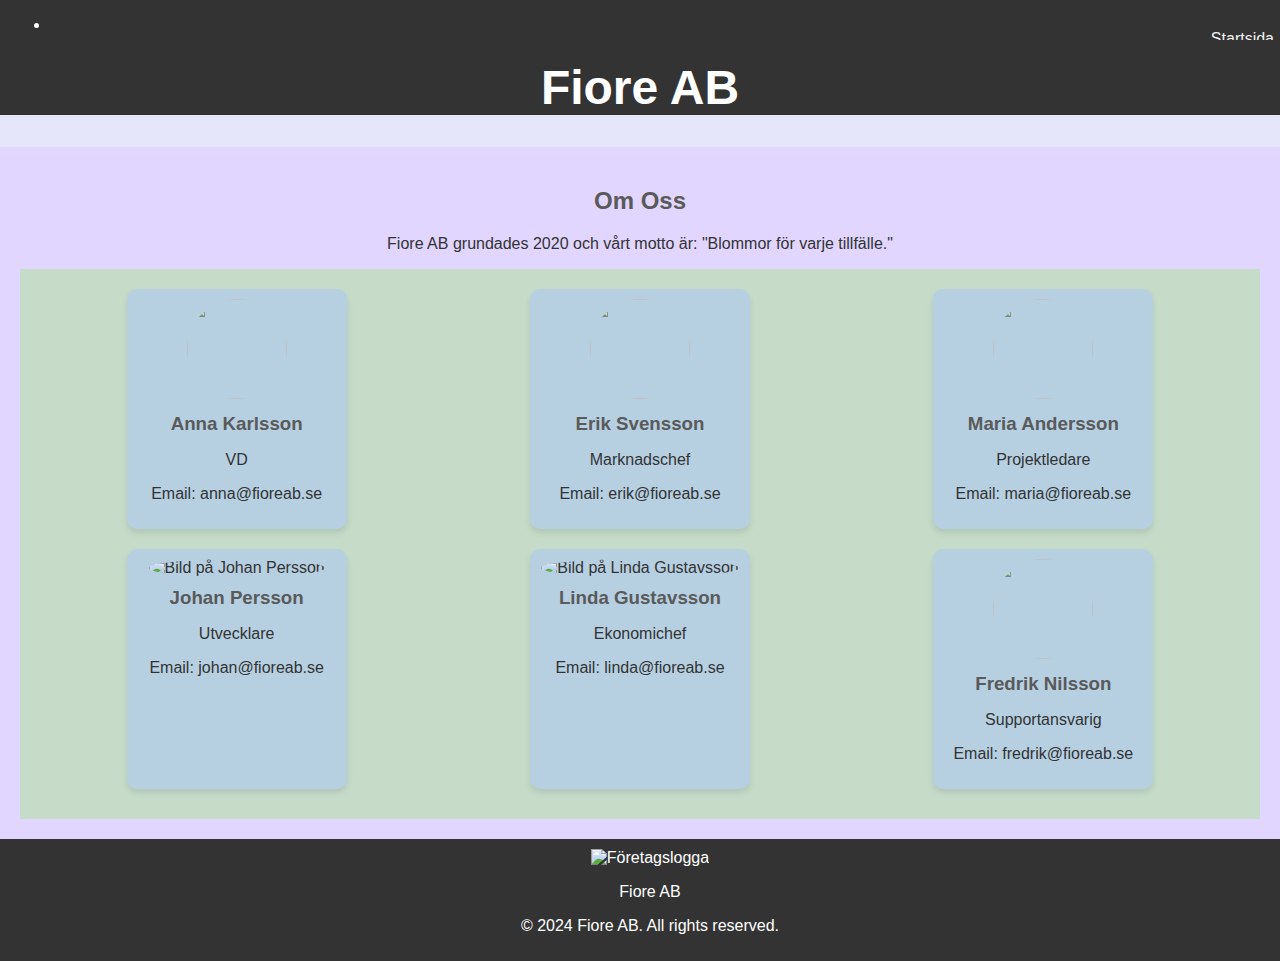
==== about.html @ 6d848772 "add about" ====
<!DOCTYPE html>
<html lang="sv">
<head>
    <meta charset="UTF-8">
    <meta name="viewport" content="width=device-width, initial-scale=1.0">
    <title>Fiore AB - Om Oss</title>
    <link rel="stylesheet" href="style.css">
</head>
<body>
    <header>
        <nav>
            <ul>
                <a href="index.html"><li>Startsida</li></a>
                <a href="about.html"><li>Om oss</li></a>
                <a href="products.html"><li>Produkter</li></a>
                <a href="referenser.html"><li>Referenser</li></a>
                <a href="contact.html"><li>Kontakta oss</li></a>    
        </ul>
        </nav>
        
        <div class="logo">
            <img src="https://i.imghippo.com/files/dwm9R1729292597.jpg" alt="Fiore AB logo" style="width: 100px;"> 
            <h1>Fiore AB</h1>
        </div>
    </header>

    <section class="about">
        <h2>Om Oss</h2>
        <p>Fiore AB grundades 2020 och vårt motto är: "Blommor för varje tillfälle."</p>

        <div class="team">
            <div class="team-member">
                <img src="https://img.freepik.com/free-photo/young-woman-wearing-striped-shirt-eyeglasses_273609-13230.jpg?size=626&ext=jpg&ga=GA1.1.1443761953.1729033323&semt=ais_hybrid"Bild på Anna Karlsson">
                <h3>Anna Karlsson</h3>
                <p>VD</p>
                <p>Email: anna@fioreab.se</p>
            </div>
            <div class="team-member">
                <img src="https://img.freepik.com/free-photo/funny-young-man-gazes-with-comic-expression-wears-optical-glasses-stylish-shirt-notices-something-interesting-has-pleasant-talk-with-interlocutor-isolated-pink-wall_273609-42340.jpg?size=626&ext=jpg&ga=GA1.1.1443761953.1729033323&semt=ais_hybrid">
                <h3>Erik Svensson</h3>
                <p>Marknadschef</p>
                <p>Email: erik@fioreab.se</p>
            </div>
            <div class="team-member">
                <img src="https://img.freepik.com/free-photo/portrait-beautiful-woman-home_23-2149122066.jpg?size=626&ext=jpg&ga=GA1.1.1443761953.1729033323&semt=ais_hybrid">
                <h3>Maria Andersson</h3>
                <p>Projektledare</p>
                <p>Email: maria@fioreab.se</p>
            </div>
            <div class="team-member">
                <img src="https://img.freepik.com/free-photo/portrait-cute-smiling-boy-cafe_23-2148436234.jpg?size=626&ext=jpg&ga=GA1.1.1443761953.1729033323&semt=ais_hybrid" alt="Bild på Johan Persson">
                <h3>Johan Persson</h3>
                <p>Utvecklare</p>
                <p>Email: johan@fioreab.se</p>
            </div>
            <div class="team-member">
                <img src="https://cdnstorage.sendbig.com/unreal/female.webp" alt="Bild på Linda Gustavsson">
                <h3>Linda Gustavsson</h3>
                <p>Ekonomichef</p>
                <p>Email: linda@fioreab.se</p>
            </div>
            <div class="team-member">
                <img src="https://img.freepik.com/free-photo/close-up-smiley-man-library_23-2149204750.jpg?size=626&ext=jpg">
                <h3>Fredrik Nilsson</h3>
                <p>Supportansvarig</p>
                <p>Email: fredrik@fioreab.se</p>
            </div>
        </div>
    </section>

    <footer>
        <div class="footer-content">
            <div class="footer-logo">
                <img src="https://i.imghippo.com/files/dwm9R1729292597.jpg" alt="Företagslogga">
                <p> Fiore AB</p>
            </div>
            <nav class="footer-nav">
                <ul>
                    <li><a href="index.html">Startsida</a></li>
                    <li><a href="om-oss.html">Om Oss</a></li>
                    <li><a href="produkter.html">Produkter</a></li>
                    <li><a href="referenser.html">Referenser</a></li>
                    <li><a href="kontakt.html">Kontakt</a></li>
                </ul>
            </nav>
        </div>
        <p>&copy; 2024 Fiore AB. All rights reserved.</p>
    </footer>

</body>
</html>
---- style.css ----
body {
    font-family: Arial, sans-serif;
    background-color: #E6E6FA; 
    color: #333;
    margin: 0;
    padding: 0;
}

header {
    background-color: #333; 
    color: white;
    text-align: center;
}

.logo{
    font-size: 1.5em;
}

nav{
    overflow: hidden;
    background-color: #333;
    position: fixed;
    top: 0;
    width: 100%;
    height: 2.5em;
}

nav a{
    float: right;
    display: block;
    color: #f2f2f2;
    padding: 14px 16px;
    text-decoration: none;
}

nav a:hover {
    background-color: #5a5a5a;
}

.navselected{
    color: #e0d6ff;
    font-style: italic;
}

#main {
    display: flex;
    flex-direction: column;
    align-items: center;
    text-align: center;
    padding: 1em;
}

#main h2 {
    font-size: 40px;
}

#main p {
    font-size: 30px;
    width: 50%;
}

#main a {
    display: flex;
    justify-content: center;
}

#main a img{
    width: 50%;
    border-radius: 30%;
    border-style: double;
    border-color: black;
    border-width: 10px;
}

.about {
    padding: 20px;
    background-color: #e0d6ff;
    text-align: center;
}

.about h2 {
    color: #5a5a5a;
}

.team {
    display: flex;
    flex-wrap: wrap;
    justify-content: center;
    gap: 20px;
    padding: 20px;
    background-color: #C6DCC9; 
}

.prodtext{
    display: flex;
    text-align: center;
    justify-content: center;
    margin-bottom: 2em;
}

.prodtext .title{
    width: 80%;
    border-style: groove;
    border-radius: 100%;
    border-color: #e0d6ff;
    background-color: #b6d0e2;
    font-size: 1.2em;
    font-style: italic;
    font-weight: bolder;
}

#products {
    display: flex;
    flex-flow: row wrap;
    justify-content: space-around;
}

.product {
    background-color: #e0d6ff;
    text-align: center;
    flex-basis: 80%;
    margin-bottom: 3em;
    padding: 1em;
}

.product h3 {
    border-style: ridge;
    background-color: #b6d0e2;
    font-size: 1.5em;
}

.product img {
    width: 80%;
}

.product .buy {
    width: 5em;
    height: 3em;
    background-color: #C6DCC9;
    border-style: ridge;
    border-radius: 25%;
}

.product .buy:active{
    background-color: gainsboro;
}

/*Tablets*/
@media ( 600px <= width <= 1024px) {
    .product {
        flex-basis: 40%;
    }
    .prodtext .title {
        width: 40%; 
    } 
}

/*Desktop*/
@media (width > 1024px) {
    .product {
        flex-basis: 30%;
    }
    .prodtext .title {
        width: 20%; 
    }
}


#about img, #contact img {
    max-width: 100px;
}

.team-member {
    background-color: #B6D0E2; 
    border-radius: 10px;
    box-shadow: 0 4px 6px rgba(0, 0, 0, 0.1);
    padding: 10px;
    width: 200px;
    text-align: center;
}

.team-member img {
    border-radius: 50%;
    width: 100px;
    height: 100px;
}

.team-member h3 {
    color: #5a5a5a;
    margin: 10px 0 5px;
}

@media (min-width: 1024px) {
    .team {
        display: grid;
        grid-template-columns: repeat(3, 1fr);
        grid-gap: 10px;
        justify-items: center; 
    }

    .team-member {
        margin-bottom: 10px;
    }
}

footer {
    background-color: #333;
    color: white;
    text-align: center;
    padding: 10px;
    position: relative;
    bottom: 0;
    width: 100%;
}

#kontakta-oss{
    display: flex;
    align-items: center;
    justify-content: space-evenly;
}

.forum{
    display: flex;
    flex-direction: column;
    align-items: start;
    gap: 10px;
}

.contact-inputs{
    width: 400px;
    height: 50px;
    border: none;
    padding-left: 25px;
    border-radius: 50px;
}

.forum textarea{
    height: 140px;
    padding-top: 15px;
    border-radius: 20px;
}

.forum button{
    display: flex;
    align-items: center;
    margin-top: 10px;
    padding: 15px 30px;
    font-size: 20px;
    color: white;
    border-radius: 50px;
    background: linear-gradient(#3e7c46, #08e125);
    cursor: pointer;
}

.företag-info{
    border: solid black;
    border-radius: 30px;
    padding: 40px 30px;
    background: lightblue;
}
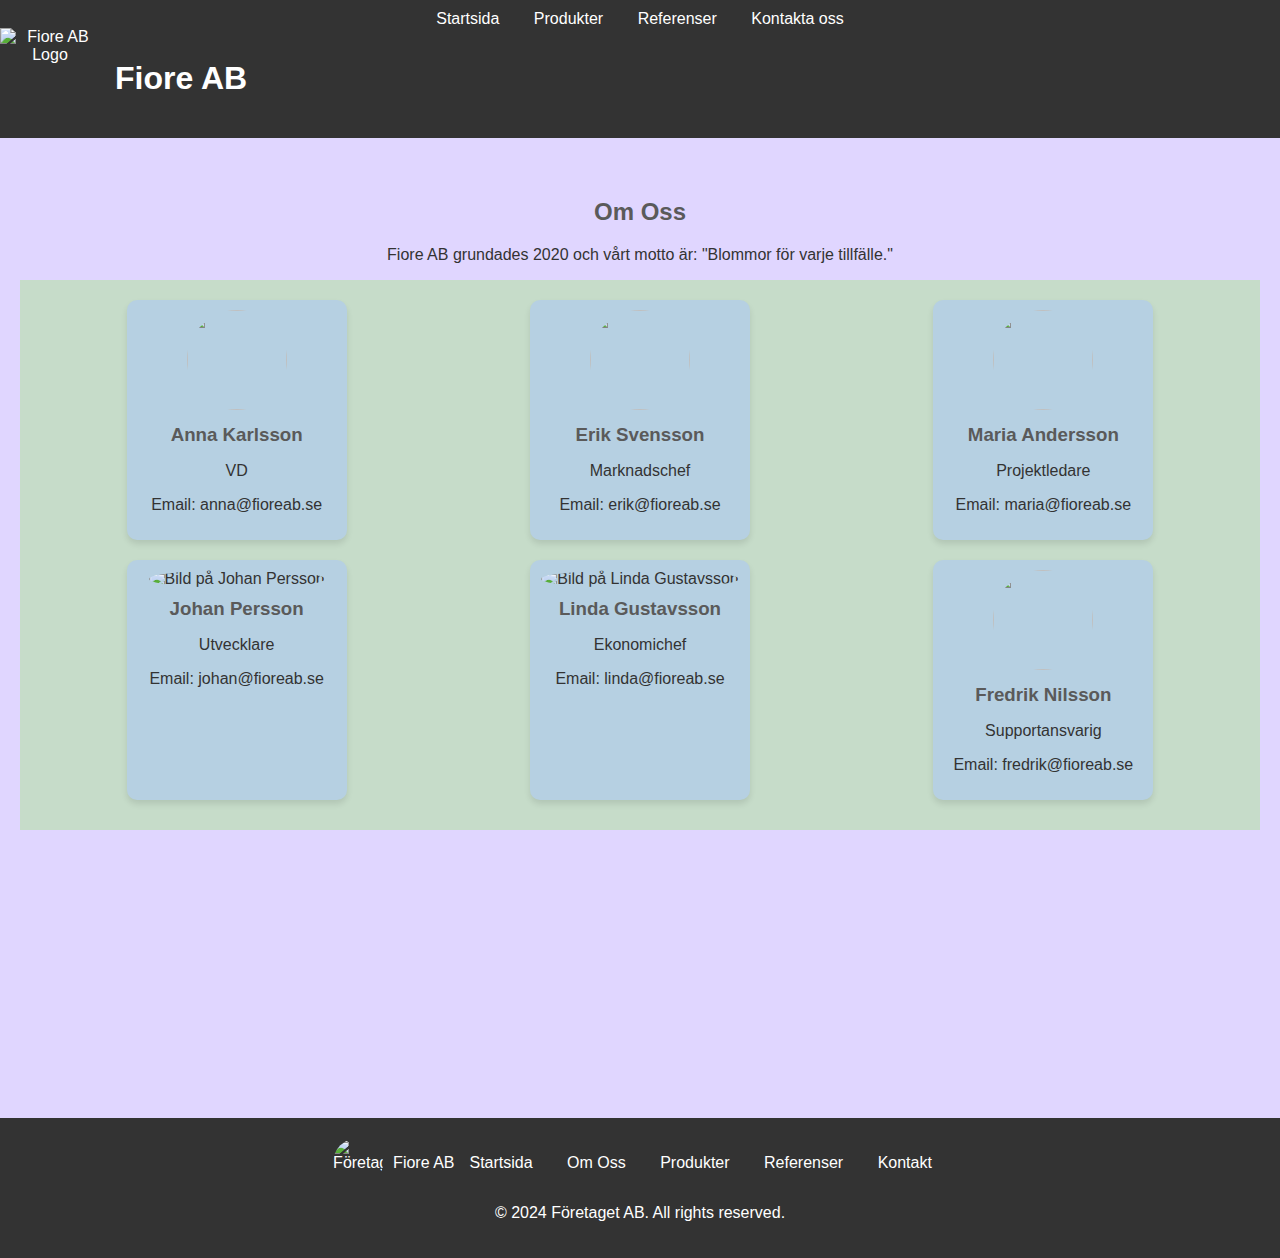
==== commit 65dc97ca: "added new feature to the about and referenser" ====
--- a/about.html
+++ b/about.html
@@ -3,25 +3,27 @@
 <head>
     <meta charset="UTF-8">
     <meta name="viewport" content="width=device-width, initial-scale=1.0">
-    <title>Fiore AB - Om Oss</title>
+    <title>Om Oss - Fiore AB</title>
     <link rel="stylesheet" href="style.css">
 </head>
 <body>
     <header>
+
         <nav>
             <ul>
                 <a href="index.html"><li>Startsida</li></a>
-                <a href="about.html"><li>Om oss</li></a>
                 <a href="products.html"><li>Produkter</li></a>
                 <a href="referenser.html"><li>Referenser</li></a>
-                <a href="contact.html"><li>Kontakta oss</li></a>    
-        </ul>
+                <a href="contact.html"><li>Kontakta oss</li></a>
+            </ul>
         </nav>
         
+
         <div class="logo">
-            <img src="https://i.imghippo.com/files/dwm9R1729292597.jpg" alt="Fiore AB logo" style="width: 100px;"> 
+            <img src="https://i.imghippo.com/files/dwm9R1729292597.jpg" alt="Fiore AB Logo" style="width: 100px;"> 
             <h1>Fiore AB</h1>
         </div>
+        
     </header>
 
     <section class="about">
@@ -30,7 +32,7 @@
 
         <div class="team">
             <div class="team-member">
-                <img src="https://img.freepik.com/free-photo/young-woman-wearing-striped-shirt-eyeglasses_273609-13230.jpg?size=626&ext=jpg&ga=GA1.1.1443761953.1729033323&semt=ais_hybrid"Bild på Anna Karlsson">
+                <img src="https://img.freepik.com/free-photo/young-woman-wearing-striped-shirt-eyeglasses_273609-13230.jpg?size=626&ext=jpg&ga=GA1.1.1443761953.1729033323&semt=ais_hybrid">
                 <h3>Anna Karlsson</h3>
                 <p>VD</p>
                 <p>Email: anna@fioreab.se</p>
@@ -65,14 +67,15 @@
                 <p>Supportansvarig</p>
                 <p>Email: fredrik@fioreab.se</p>
             </div>
+            
         </div>
     </section>
 
     <footer>
         <div class="footer-content">
             <div class="footer-logo">
-                <img src="https://i.imghippo.com/files/dwm9R1729292597.jpg" alt="Företagslogga">
-                <p> Fiore AB</p>
+                <img src="https://i.imghippo.com/files/dwm9R1729292597.jpg" alt="Företagslogga"
+                <p>Fiore AB</p>
             </div>
             <nav class="footer-nav">
                 <ul>
@@ -84,8 +87,8 @@
                 </ul>
             </nav>
         </div>
-        <p>&copy; 2024 Fiore AB. All rights reserved.</p>
+        <p>&copy; 2024 Företaget AB. All rights reserved.</p>
     </footer>
-
+    
 </body>
 </html>
--- a/style.css
+++ b/style.css
@@ -1,4 +1,3 @@
-
 body {
     font-family: Arial, sans-serif;
     background-color: #E6E6FA; 
@@ -10,73 +9,41 @@
 header {
     background-color: #333; 
     color: white;
+    padding: 10px 0;
     text-align: center;
 }
 
-.logo{
-    font-size: 1.5em;
+header .logo h1 {
+    margin: 0;
 }
 
-nav{
-    overflow: hidden;
-    background-color: #333;
-    position: fixed;
-    top: 0;
-    width: 100%;
-    height: 2.5em;
+nav ul {
+    list-style: none;
+    margin: 0;
+    padding: 0;
 }
 
-nav a{
-    float: right;
-    display: block;
-    color: #f2f2f2;
-    padding: 14px 16px;
+nav ul li {
+    display: inline;
+    margin: 0 15px;
+}
+
+
+a {
+    color: white;
     text-decoration: none;
 }
 
-nav a:hover {
-    background-color: #5a5a5a;
-}
-
-.navselected{
-    color: #e0d6ff;
-    font-style: italic;
-}
-
-#main {
-    display: flex;
-    flex-direction: column;
-    align-items: center;
-    text-align: center;
-    padding: 1em;
-}
-
-#main h2 {
-    font-size: 40px;
-}
-
-#main p {
-    font-size: 30px;
-    width: 50%;
-}
-
-#main a {
-    display: flex;
-    justify-content: center;
-}
-
-#main a img{
-    width: 50%;
-    border-radius: 30%;
-    border-style: double;
-    border-color: black;
-    border-width: 10px;
+a:hover {
+    text-decoration: underline;
 }
 
 .about {
-    padding: 20px;
-    background-color: #e0d6ff;
+    padding: 40px 20px;
+    background-color: #e0d6ff; 
     text-align: center;
+    flex: 1; 
+    min-height: 100vh; 
 }
 
 .about h2 {
@@ -84,92 +51,13 @@
 }
 
 .team {
-    display: flex;
-    flex-wrap: wrap;
-    justify-content: center;
+    display: grid;
+    grid-template-columns: repeat(auto-fit, minmax(200px, 1fr));
     gap: 20px;
     padding: 20px;
     background-color: #C6DCC9; 
 }
 
-.prodtext{
-    display: flex;
-    text-align: center;
-    justify-content: center;
-    margin-bottom: 2em;
-}
-
-.prodtext .title{
-    width: 80%;
-    border-style: groove;
-    border-radius: 100%;
-    border-color: #e0d6ff;
-    background-color: #b6d0e2;
-    font-size: 1.2em;
-    font-style: italic;
-    font-weight: bolder;
-}
-
-#products {
-    display: flex;
-    flex-flow: row wrap;
-    justify-content: space-around;
-}
-
-.product {
-    background-color: #e0d6ff;
-    text-align: center;
-    flex-basis: 80%;
-    margin-bottom: 3em;
-    padding: 1em;
-}
-
-.product h3 {
-    border-style: ridge;
-    background-color: #b6d0e2;
-    font-size: 1.5em;
-}
-
-.product img {
-    width: 80%;
-}
-
-.product .buy {
-    width: 5em;
-    height: 3em;
-    background-color: #C6DCC9;
-    border-style: ridge;
-    border-radius: 25%;
-}
-
-.product .buy:active{
-    background-color: gainsboro;
-}
-
-/*Tablets*/
-@media ( 600px <= width <= 1024px) {
-    .product {
-        flex-basis: 40%;
-    }
-    .prodtext .title {
-        width: 40%; 
-    } 
-}
-
-/*Desktop*/
-@media (width > 1024px) {
-    .product {
-        flex-basis: 30%;
-    }
-    .prodtext .title {
-        width: 20%; 
-    }
-}
-
-
-#about img, #contact img {
-    max-width: 100px;
-}
 
 .team-member {
     background-color: #B6D0E2; 
@@ -190,6 +78,11 @@
     color: #5a5a5a;
     margin: 10px 0 5px;
 }
+.team-member:hover {
+    transform: scale(1.05); 
+    transition: transform 0.3s ease-in-out; 
+}
+
 
 @media (min-width: 1024px) {
     .team {
@@ -203,59 +96,91 @@
         margin-bottom: 10px;
     }
 }
+.references {
+    padding: 40px 20px;
+    background-color: #e0d6ff; 
+    text-align: center;
+}
+
+.references h2 {
+    color: #5a5a5a;
+    margin-bottom: 30px;
+}
+
+.review {
+    background-color: #B6D0E2; 
+    border-radius: 10px;
+    box-shadow: 0 4px 6px rgba(0, 0, 0, 0.1);
+    padding: 20px;
+    margin: 20px auto;
+    max-width: 600px;
+    text-align: left;
+}
+
+.review h3 {
+    color: #333;
+    margin-bottom: 10px;
+}
+
+.review p {
+    margin: 5px 0;
+}
+
 
 footer {
-    background-color: #333;
+    background-color: #333; 
     color: white;
     text-align: center;
-    padding: 10px;
-    position: relative;
-    bottom: 0;
-    width: 100%;
+    padding: 20px;
 }
 
-#kontakta-oss{
-    display: flex;
-    align-items: center;
-    justify-content: space-evenly;
+.footer-content {
+    display: flex; 
+    align-items: center; 
+    justify-content: center; 
 }
 
-.forum{
-    display: flex;
-    flex-direction: column;
-    align-items: start;
-    gap: 10px;
+.footer-logo {
+    
+        display: flex;
+        align-items: center;
+      
+
 }
 
-.contact-inputs{
-    width: 400px;
-    height: 50px;
-    border: none;
-    padding-left: 25px;
-    border-radius: 50px;
+.footer-logo img {
+    width: 50px; 
+    height: 50px; 
+    border-radius: 50%;
+    margin-right: 10px; 
 }
 
-.forum textarea{
-    height: 140px;
-    padding-top: 15px;
-    border-radius: 20px;
+.footer-nav {
+    display: flex; 
 }
 
-.forum button{
-    display: flex;
-    align-items: center;
-    margin-top: 10px;
-    padding: 15px 30px;
-    font-size: 20px;
-    color: white;
-    border-radius: 50px;
-    background: linear-gradient(#3e7c46, #08e125);
-    cursor: pointer;
+.footer-nav ul {
+    list-style: none;
+    margin: 0;
+    padding: 0;
 }
 
-.företag-info{
-    border: solid black;
-    border-radius: 30px;
-    padding: 40px 30px;
-    background: lightblue;
-}+.footer-nav ul li {
+    display: inline; 
+    margin: 0 15px; 
+}
+
+
+
+
+.logo {
+    display: flex; 
+    align-items: center; 
+}
+
+.logo img {
+    width: 100px; 
+    height: 100px; /
+    border-radius: 50%; 
+    margin-right: 15px; 
+}
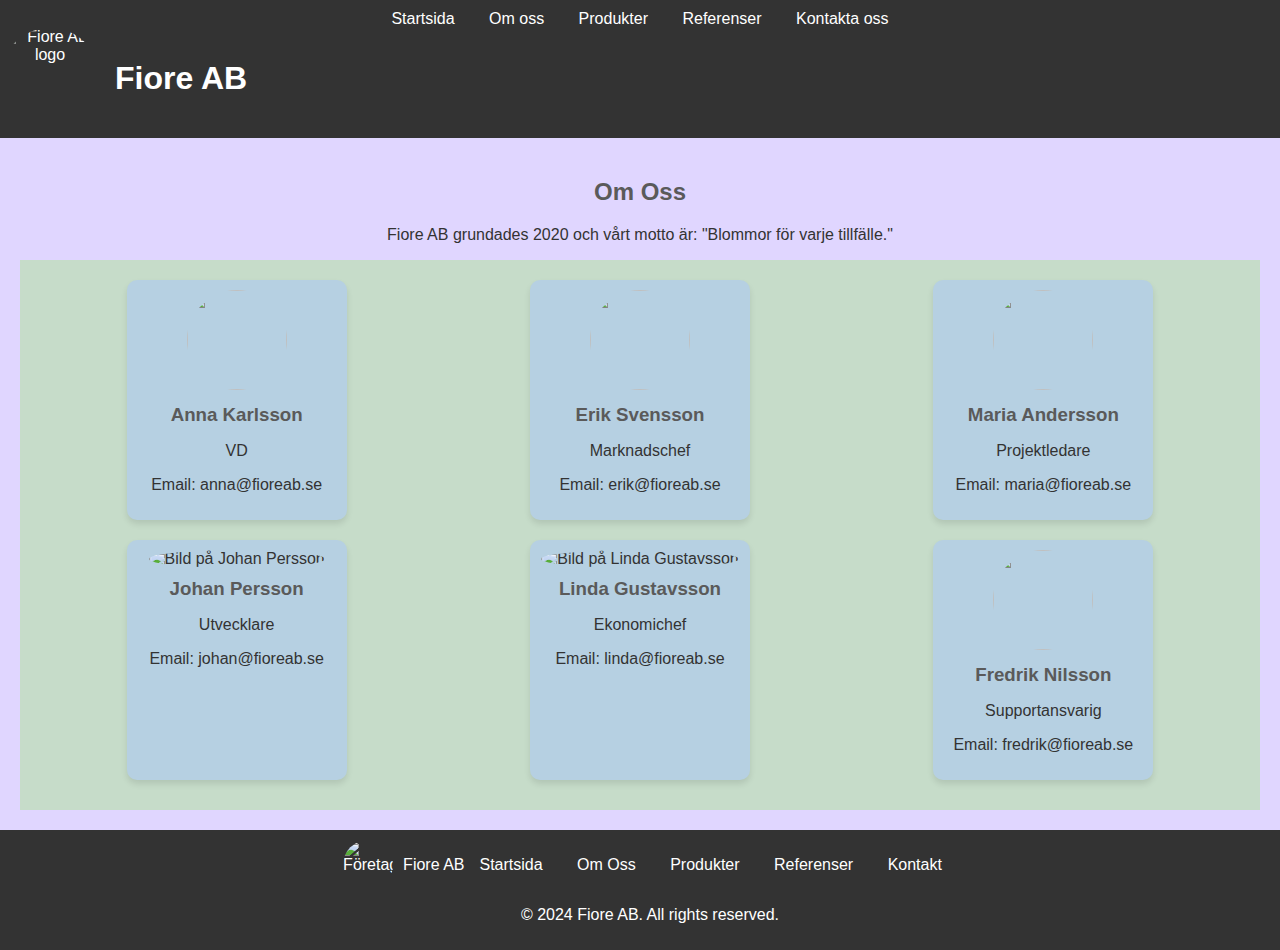
==== commit cb8c02cb: "Merge branch 'main' of https://github.com/Kanisavaran/TEST-UPPGIFT-1" ====
--- a/about.html
+++ b/about.html
@@ -3,27 +3,25 @@
 <head>
     <meta charset="UTF-8">
     <meta name="viewport" content="width=device-width, initial-scale=1.0">
-    <title>Om Oss - Fiore AB</title>
+    <title>Fiore AB - Om Oss</title>
     <link rel="stylesheet" href="style.css">
 </head>
 <body>
     <header>
-
         <nav>
             <ul>
                 <a href="index.html"><li>Startsida</li></a>
+                <a href="about.html"><li>Om oss</li></a>
                 <a href="products.html"><li>Produkter</li></a>
                 <a href="referenser.html"><li>Referenser</li></a>
-                <a href="contact.html"><li>Kontakta oss</li></a>
-            </ul>
+                <a href="contact.html"><li>Kontakta oss</li></a>    
+        </ul>
         </nav>
         
-
         <div class="logo">
-            <img src="https://i.imghippo.com/files/dwm9R1729292597.jpg" alt="Fiore AB Logo" style="width: 100px;"> 
+            <img src="https://i.imghippo.com/files/dwm9R1729292597.jpg" alt="Fiore AB logo" style="width: 100px;"> 
             <h1>Fiore AB</h1>
         </div>
-        
     </header>
 
     <section class="about">
@@ -32,7 +30,7 @@
 
         <div class="team">
             <div class="team-member">
-                <img src="https://img.freepik.com/free-photo/young-woman-wearing-striped-shirt-eyeglasses_273609-13230.jpg?size=626&ext=jpg&ga=GA1.1.1443761953.1729033323&semt=ais_hybrid">
+                <img src="https://img.freepik.com/free-photo/young-woman-wearing-striped-shirt-eyeglasses_273609-13230.jpg?size=626&ext=jpg&ga=GA1.1.1443761953.1729033323&semt=ais_hybrid"Bild på Anna Karlsson">
                 <h3>Anna Karlsson</h3>
                 <p>VD</p>
                 <p>Email: anna@fioreab.se</p>
@@ -67,15 +65,14 @@
                 <p>Supportansvarig</p>
                 <p>Email: fredrik@fioreab.se</p>
             </div>
-            
         </div>
     </section>
 
     <footer>
         <div class="footer-content">
             <div class="footer-logo">
-                <img src="https://i.imghippo.com/files/dwm9R1729292597.jpg" alt="Företagslogga"
-                <p>Fiore AB</p>
+                <img src="https://i.imghippo.com/files/dwm9R1729292597.jpg" alt="Företagslogga">
+                <p> Fiore AB</p>
             </div>
             <nav class="footer-nav">
                 <ul>
@@ -87,8 +84,8 @@
                 </ul>
             </nav>
         </div>
-        <p>&copy; 2024 Företaget AB. All rights reserved.</p>
+        <p>&copy; 2024 Fiore AB. All rights reserved.</p>
     </footer>
-    
+
 </body>
 </html>
--- a/style.css
+++ b/style.css
@@ -1,9 +1,11 @@
+
 body {
     font-family: Arial, sans-serif;
     background-color: #E6E6FA; 
     color: #333;
     margin: 0;
     padding: 0;
+    
 }
 
 header {
@@ -14,7 +16,7 @@
 }
 
 header .logo h1 {
-    margin: 0;
+margin: 0;
 }
 
 nav ul {
@@ -23,12 +25,12 @@
     padding: 0;
 }
 
+
 nav ul li {
     display: inline;
     margin: 0 15px;
 }
 
-
 a {
     color: white;
     text-decoration: none;
@@ -39,11 +41,9 @@
 }
 
 .about {
-    padding: 40px 20px;
-    background-color: #e0d6ff; 
-    text-align: center;
-    flex: 1; 
-    min-height: 100vh; 
+    padding: 20px;
+    background-color: #e0d6ff ;
+    text-align: center;
 }
 
 .about h2 {
@@ -51,13 +51,31 @@
 }
 
 .team {
-    display: grid;
-    grid-template-columns: repeat(auto-fit, minmax(200px, 1fr));
+    display: flex;
+    flex-wrap: wrap;
+    justify-content: center;
     gap: 20px;
     padding: 20px;
     background-color: #C6DCC9; 
 }
 
+#products {
+    display: flex;
+    flex-flow: row wrap;
+    justify-content: space-around;
+}
+
+.product {
+    background-color: #e0d6ff;
+    text-align: center;
+    flex-basis: 30%;
+    margin-bottom: 3em;
+    align-self: auto;
+}
+
+#about img, #contact img {
+    max-width: 100px;
+}
 
 .team-member {
     background-color: #B6D0E2; 
@@ -78,11 +96,6 @@
     color: #5a5a5a;
     margin: 10px 0 5px;
 }
-.team-member:hover {
-    transform: scale(1.05); 
-    transition: transform 0.3s ease-in-out; 
-}
-
 
 @media (min-width: 1024px) {
     .team {
@@ -96,42 +109,61 @@
         margin-bottom: 10px;
     }
 }
-.references {
-    padding: 40px 20px;
-    background-color: #e0d6ff; 
-    text-align: center;
-}
-
-.references h2 {
-    color: #5a5a5a;
-    margin-bottom: 30px;
-}
-
-.review {
-    background-color: #B6D0E2; 
-    border-radius: 10px;
-    box-shadow: 0 4px 6px rgba(0, 0, 0, 0.1);
-    padding: 20px;
-    margin: 20px auto;
-    max-width: 600px;
-    text-align: left;
-}
-
-.review h3 {
-    color: #333;
-    margin-bottom: 10px;
-}
-
-.review p {
-    margin: 5px 0;
-}
-
+
+#kontakta-oss{
+    display: flex;
+    align-items: center;
+    justify-content: space-evenly;
+}
+
+.forum{
+    display: flex;
+    flex-direction: column;
+    align-items: start;
+    gap: 10px;
+}
+
+.contact-inputs{
+    width: 400px;
+    height: 50px;
+    border: none;
+    padding-left: 25px;
+    border-radius: 50px;
+}
+
+.forum textarea{
+    height: 140px;
+    padding-top: 15px;
+    border-radius: 20px;
+}
+
+.forum button{
+    display: flex;
+    align-items: center;
+    margin-top: 10px;
+    padding: 15px 30px;
+    font-size: 20px;
+    color: white;
+    border-radius: 50px;
+    background: linear-gradient(#3e7c46, #08e125);
+    cursor: pointer;
+}
+
+.företag-info{
+    border: solid black;
+    border-radius: 30px;
+    padding: 40px 30px;
+    background: lightblue;
+}
 
 footer {
-    background-color: #333; 
-    color: white;
-    text-align: center;
-    padding: 20px;
+    background-color: #333;
+    color: white;
+    text-align: center;
+    padding: 10px;
+    position: relative;
+    bottom: 0;
+    width: 100%;
 }
 
 .footer-content {
@@ -139,39 +171,35 @@
     align-items: center; 
     justify-content: center; 
 }
-
 .footer-logo {
     
-        display: flex;
-        align-items: center;
-      
-
-}
+    display: flex;
+    align-items: center;
+  
+}
+
 
 .footer-logo img {
-    width: 50px; 
-    height: 50px; 
-    border-radius: 50%;
-    margin-right: 10px; 
+width: 50px; 
+height: 50px; 
+border-radius: 50%;
+margin-right: 10px; 
 }
 
 .footer-nav {
-    display: flex; 
+display: flex; 
 }
 
 .footer-nav ul {
-    list-style: none;
-    margin: 0;
-    padding: 0;
+list-style: none;
+margin: 0;
+padding: 0;
 }
 
 .footer-nav ul li {
-    display: inline; 
-    margin: 0 15px; 
-}
-
-
-
+display: inline; 
+margin: 0 15px; 
+}
 
 .logo {
     display: flex; 
@@ -180,7 +208,7 @@
 
 .logo img {
     width: 100px; 
-    height: 100px; /
+    height: 100px; 
     border-radius: 50%; 
     margin-right: 15px; 
-}
+}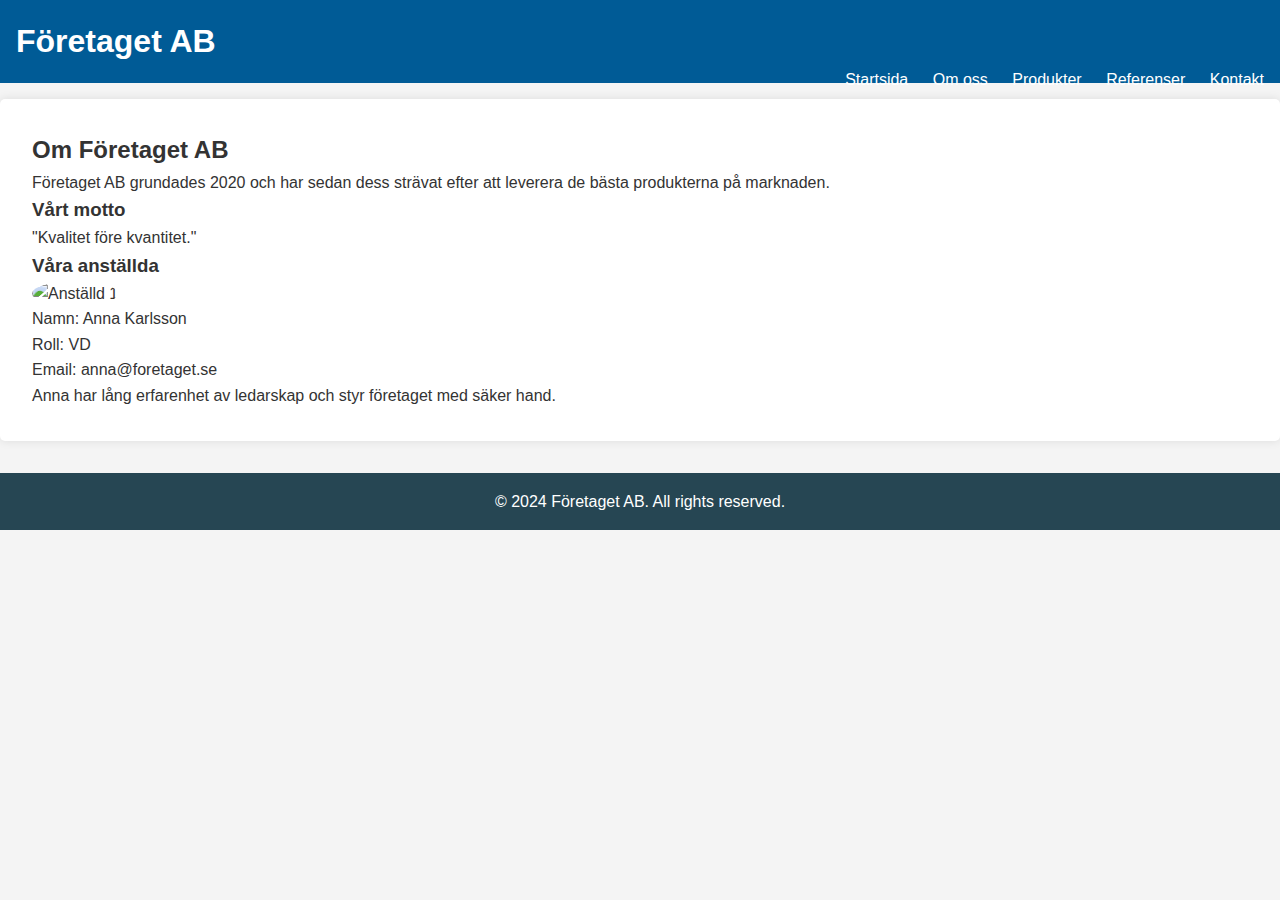
==== commit 284571eb: "Revert "Merge branch 'main' of https://github.com/Kanisavaran/TEST-UPPGIFT-1"" ====
--- a/about.html
+++ b/about.html
@@ -3,89 +3,47 @@
 <head>
     <meta charset="UTF-8">
     <meta name="viewport" content="width=device-width, initial-scale=1.0">
-    <title>Fiore AB - Om Oss</title>
+    <title>Företaget AB - Om oss</title>
     <link rel="stylesheet" href="style.css">
 </head>
 <body>
     <header>
+        <div class="logo">
+            <h1>Företaget AB</h1>
+        </div>
         <nav>
             <ul>
-                <a href="index.html"><li>Startsida</li></a>
-                <a href="about.html"><li>Om oss</li></a>
-                <a href="products.html"><li>Produkter</li></a>
-                <a href="referenser.html"><li>Referenser</li></a>
-                <a href="contact.html"><li>Kontakta oss</li></a>    
-        </ul>
+                <li><a href="index.html">Startsida</a></li>
+                <li><a href="about.html">Om oss</a></li>
+                <li><a href="products.html">Produkter</a></li>
+                <li><a href="testimonials.html">Referenser</a></li>
+                <li><a href="contact.html">Kontakt</a></li>
+            </ul>
         </nav>
-        
-        <div class="logo">
-            <img src="https://i.imghippo.com/files/dwm9R1729292597.jpg" alt="Fiore AB logo" style="width: 100px;"> 
-            <h1>Fiore AB</h1>
-        </div>
     </header>
 
-    <section class="about">
-        <h2>Om Oss</h2>
-        <p>Fiore AB grundades 2020 och vårt motto är: "Blommor för varje tillfälle."</p>
+    <section id="about">
+        <h2>Om Företaget AB</h2>
+        <p>Företaget AB grundades 2020 och har sedan dess strävat efter att leverera de bästa produkterna på marknaden.</p>
 
-        <div class="team">
-            <div class="team-member">
-                <img src="https://img.freepik.com/free-photo/young-woman-wearing-striped-shirt-eyeglasses_273609-13230.jpg?size=626&ext=jpg&ga=GA1.1.1443761953.1729033323&semt=ais_hybrid"Bild på Anna Karlsson">
-                <h3>Anna Karlsson</h3>
-                <p>VD</p>
-                <p>Email: anna@fioreab.se</p>
+        <h3>Vårt motto</h3>
+        <p>"Kvalitet före kvantitet."</p>
+
+        <h3>Våra anställda</h3>
+        <div class="employees">
+            <div class="employee">
+                <img src="employee1.jpg" alt="Anställd 1">
+                <p>Namn: Anna Karlsson</p>
+                <p>Roll: VD</p>
+                <p>Email: anna@foretaget.se</p>
+                <p>Anna har lång erfarenhet av ledarskap och styr företaget med säker hand.</p>
             </div>
-            <div class="team-member">
-                <img src="https://img.freepik.com/free-photo/funny-young-man-gazes-with-comic-expression-wears-optical-glasses-stylish-shirt-notices-something-interesting-has-pleasant-talk-with-interlocutor-isolated-pink-wall_273609-42340.jpg?size=626&ext=jpg&ga=GA1.1.1443761953.1729033323&semt=ais_hybrid">
-                <h3>Erik Svensson</h3>
-                <p>Marknadschef</p>
-                <p>Email: erik@fioreab.se</p>
-            </div>
-            <div class="team-member">
-                <img src="https://img.freepik.com/free-photo/portrait-beautiful-woman-home_23-2149122066.jpg?size=626&ext=jpg&ga=GA1.1.1443761953.1729033323&semt=ais_hybrid">
-                <h3>Maria Andersson</h3>
-                <p>Projektledare</p>
-                <p>Email: maria@fioreab.se</p>
-            </div>
-            <div class="team-member">
-                <img src="https://img.freepik.com/free-photo/portrait-cute-smiling-boy-cafe_23-2148436234.jpg?size=626&ext=jpg&ga=GA1.1.1443761953.1729033323&semt=ais_hybrid" alt="Bild på Johan Persson">
-                <h3>Johan Persson</h3>
-                <p>Utvecklare</p>
-                <p>Email: johan@fioreab.se</p>
-            </div>
-            <div class="team-member">
-                <img src="https://cdnstorage.sendbig.com/unreal/female.webp" alt="Bild på Linda Gustavsson">
-                <h3>Linda Gustavsson</h3>
-                <p>Ekonomichef</p>
-                <p>Email: linda@fioreab.se</p>
-            </div>
-            <div class="team-member">
-                <img src="https://img.freepik.com/free-photo/close-up-smiley-man-library_23-2149204750.jpg?size=626&ext=jpg">
-                <h3>Fredrik Nilsson</h3>
-                <p>Supportansvarig</p>
-                <p>Email: fredrik@fioreab.se</p>
-            </div>
+            <!-- Ytterligare anställda här -->
         </div>
     </section>
 
     <footer>
-        <div class="footer-content">
-            <div class="footer-logo">
-                <img src="https://i.imghippo.com/files/dwm9R1729292597.jpg" alt="Företagslogga">
-                <p> Fiore AB</p>
-            </div>
-            <nav class="footer-nav">
-                <ul>
-                    <li><a href="index.html">Startsida</a></li>
-                    <li><a href="om-oss.html">Om Oss</a></li>
-                    <li><a href="produkter.html">Produkter</a></li>
-                    <li><a href="referenser.html">Referenser</a></li>
-                    <li><a href="kontakt.html">Kontakt</a></li>
-                </ul>
-            </nav>
-        </div>
-        <p>&copy; 2024 Fiore AB. All rights reserved.</p>
+        <p>&copy; 2024 Företaget AB. All rights reserved.</p>
     </footer>
-
 </body>
 </html>
--- a/style.css
+++ b/style.css
@@ -1,214 +1,83 @@
+* {
+    margin: 0;
+    padding: 0;
+    box-sizing: border-box;
+}
 
 body {
-    font-family: Arial, sans-serif;
-    background-color: #E6E6FA; 
+    font-family: 'Roboto', sans-serif;
+    line-height: 1.6;
+    background-color: #f4f4f4;
     color: #333;
-    margin: 0;
-    padding: 0;
-    
 }
 
 header {
-    background-color: #333; 
+    background-color: #005B96;
     color: white;
-    padding: 10px 0;
-    text-align: center;
+    padding: 1em;
 }
 
-header .logo h1 {
-margin: 0;
+header h1 {
+    margin: 0;
+    display: inline-block;
 }
 
 nav ul {
     list-style: none;
-    margin: 0;
-    padding: 0;
+    display: inline-block;
+    float: right;
 }
-
 
 nav ul li {
     display: inline;
-    margin: 0 15px;
+    margin-left: 20px;
 }
 
-a {
+nav ul li a {
     color: white;
     text-decoration: none;
 }
 
-a:hover {
-    text-decoration: underline;
+section {
+    padding: 2em;
+    margin: 1em 0;
 }
 
-.about {
-    padding: 20px;
-    background-color: #e0d6ff ;
+#home {
+    background-color: #005B96;
+    color: white;
     text-align: center;
+    padding: 3em 0;
 }
 
-.about h2 {
-    color: #5a5a5a;
+#home .cta {
+    background-color: #F4A261;
+    color: white;
+    padding: 0.5em 1em;
+    text-decoration: none;
+    border-radius: 5px;
 }
 
-.team {
-    display: flex;
-    flex-wrap: wrap;
-    justify-content: center;
-    gap: 20px;
-    padding: 20px;
-    background-color: #C6DCC9; 
-}
-
-#products {
-    display: flex;
-    flex-flow: row wrap;
-    justify-content: space-around;
-}
-
-.product {
-    background-color: #e0d6ff;
-    text-align: center;
-    flex-basis: 30%;
-    margin-bottom: 3em;
-    align-self: auto;
+#about, #products, #testimonials, #contact {
+    background-color: #fff;
+    border-radius: 5px;
+    padding: 2em;
+    box-shadow: 0 0 10px rgba(0, 0, 0, 0.1);
 }
 
 #about img, #contact img {
     max-width: 100px;
-}
-
-.team-member {
-    background-color: #B6D0E2; 
-    border-radius: 10px;
-    box-shadow: 0 4px 6px rgba(0, 0, 0, 0.1);
-    padding: 10px;
-    width: 200px;
-    text-align: center;
-}
-
-.team-member img {
     border-radius: 50%;
-    width: 100px;
-    height: 100px;
-}
-
-.team-member h3 {
-    color: #5a5a5a;
-    margin: 10px 0 5px;
-}
-
-@media (min-width: 1024px) {
-    .team {
-        display: grid;
-        grid-template-columns: repeat(3, 1fr);
-        grid-gap: 10px;
-        justify-items: center; 
-    }
-
-    .team-member {
-        margin-bottom: 10px;
-    }
-}
-
-#kontakta-oss{
-    display: flex;
-    align-items: center;
-    justify-content: space-evenly;
-}
-
-.forum{
-    display: flex;
-    flex-direction: column;
-    align-items: start;
-    gap: 10px;
-}
-
-.contact-inputs{
-    width: 400px;
-    height: 50px;
-    border: none;
-    padding-left: 25px;
-    border-radius: 50px;
-}
-
-.forum textarea{
-    height: 140px;
-    padding-top: 15px;
-    border-radius: 20px;
-}
-
-.forum button{
-    display: flex;
-    align-items: center;
-    margin-top: 10px;
-    padding: 15px 30px;
-    font-size: 20px;
-    color: white;
-    border-radius: 50px;
-    background: linear-gradient(#3e7c46, #08e125);
-    cursor: pointer;
-}
-
-.företag-info{
-    border: solid black;
-    border-radius: 30px;
-    padding: 40px 30px;
-    background: lightblue;
 }
 
 footer {
-    background-color: #333;
+    background-color: #264653;
     color: white;
     text-align: center;
-    padding: 10px;
-    position: relative;
-    bottom: 0;
-    width: 100%;
+    padding: 1em 0;
+    margin-top: 2em;
 }
 
-.footer-content {
-    display: flex; 
-    align-items: center; 
-    justify-content: center; 
+footer p {
+    margin: 0;
 }
-.footer-logo {
-    
-    display: flex;
-    align-items: center;
-  
-}
-
-
-.footer-logo img {
-width: 50px; 
-height: 50px; 
-border-radius: 50%;
-margin-right: 10px; 
-}
-
-.footer-nav {
-display: flex; 
-}
-
-.footer-nav ul {
-list-style: none;
-margin: 0;
-padding: 0;
-}
-
-.footer-nav ul li {
-display: inline; 
-margin: 0 15px; 
-}
-
-.logo {
-    display: flex; 
-    align-items: center; 
-}
-
-.logo img {
-    width: 100px; 
-    height: 100px; 
-    border-radius: 50%; 
-    margin-right: 15px; 
-}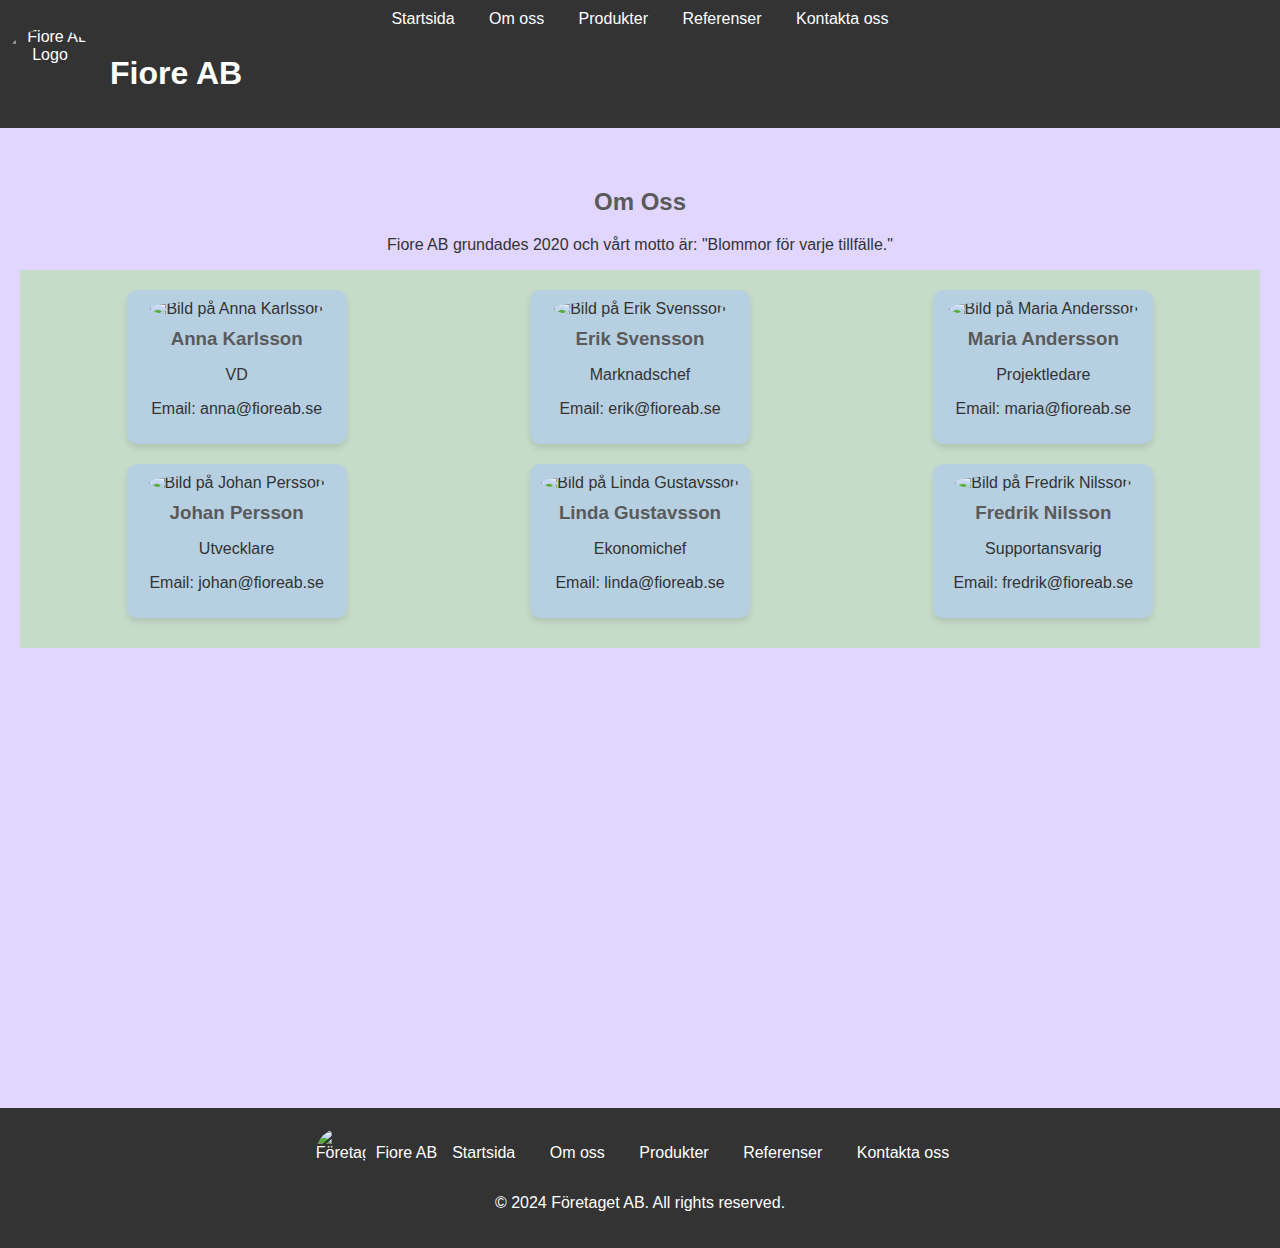
==== commit 3c842d88: "add edited About,Referenser & styles" ====
--- a/about.html
+++ b/about.html
@@ -3,47 +3,98 @@
 <head>
     <meta charset="UTF-8">
     <meta name="viewport" content="width=device-width, initial-scale=1.0">
-    <title>Företaget AB - Om oss</title>
+    <title>Om Oss - Fiore AB</title>
     <link rel="stylesheet" href="style.css">
 </head>
 <body>
     <header>
-        <div class="logo">
-            <h1>Företaget AB</h1>
-        </div>
+
         <nav>
             <ul>
                 <li><a href="index.html">Startsida</a></li>
                 <li><a href="about.html">Om oss</a></li>
                 <li><a href="products.html">Produkter</a></li>
-                <li><a href="testimonials.html">Referenser</a></li>
-                <li><a href="contact.html">Kontakt</a></li>
+                <li><a href="referenser.html">Referenser</a></li>
+                <li><a href="contact.html">Kontakta oss</a></li>
             </ul>
         </nav>
+        
+
+        <div class="logo">
+            <img src="https://i.imghippo.com/files/dwm9R1729292597.jpg" 
+            alt="Fiore AB Logo" 
+            style="width: 100px;"> 
+            <h1>Fiore AB</h1>
+        </div>
+        
     </header>
 
-    <section id="about">
-        <h2>Om Företaget AB</h2>
-        <p>Företaget AB grundades 2020 och har sedan dess strävat efter att leverera de bästa produkterna på marknaden.</p>
+    <section class="about">
+        <h2>Om Oss</h2>
+    
+        <p>Fiore AB grundades 2020 och vårt motto är: "Blommor för varje tillfälle."</p>
 
-        <h3>Vårt motto</h3>
-        <p>"Kvalitet före kvantitet."</p>
+        <div class="team">
+            <div class="team-member">
+                <img src="https://img.freepik.com/free-photo/young-woman-wearing-striped-shirt-eyeglasses_273609-13230.jpg?size=626&ext=jpg&ga=GA1.1.1443761953.1729033323&semt=ais_hybrid" alt="Bild på Anna Karlsson">
+                <h3>Anna Karlsson</h3>
+                <p>VD</p>
+                <p>Email: anna@fioreab.se</p>
+            </div>
+            <div class="team-member">
+                <img src="https://img.freepik.com/free-photo/funny-young-man-gazes-with-comic-expression-wears-optical-glasses-stylish-shirt-notices-something-interesting-has-pleasant-talk-with-interlocutor-isolated-pink-wall_273609-42340.jpg?size=626&ext=jpg&ga=GA1.1.1443761953.1729033323&semt=ais_hybrid" alt="Bild på Erik Svensson">
+                <h3>Erik Svensson</h3>
+                <p>Marknadschef</p>
+                <p>Email: erik@fioreab.se</p>
+            </div>
+            <div class="team-member">
+                <img src="https://img.freepik.com/free-photo/portrait-beautiful-woman-home_23-2149122066.jpg?size=626&ext=jpg&ga=GA1.1.1443761953.1729033323&semt=ais_hybrid" alt="Bild på Maria Andersson">
+                <h3>Maria Andersson</h3>
+                <p>Projektledare</p>
+                <p>Email: maria@fioreab.se</p>
+            </div>
+            <div class="team-member">
+                <img src="https://img.freepik.com/free-photo/portrait-cute-smiling-boy-cafe_23-2148436234.jpg?size=626&ext=jpg&ga=GA1.1.1443761953.1729033323&semt=ais_hybrid" alt="Bild på Johan Persson">
+                <h3>Johan Persson</h3>
+                <p>Utvecklare</p>
+                <p>Email: johan@fioreab.se</p>
+            </div>
+            <div class="team-member">
+                <img src="https://cdnstorage.sendbig.com/unreal/female.webp" alt="Bild på Linda Gustavsson">
+                <h3>Linda Gustavsson</h3>
+                <p>Ekonomichef</p>
+                <p>Email: linda@fioreab.se</p>
+            </div>
+            <div class="team-member">
+                <img src="https://img.freepik.com/free-photo/close-up-smiley-man-library_23-2149204750.jpg?size=626&ext=jpg" alt="Bild på Fredrik Nilsson">
+<h3>Fredrik Nilsson</h3>
 
-        <h3>Våra anställda</h3>
-        <div class="employees">
-            <div class="employee">
-                <img src="employee1.jpg" alt="Anställd 1">
-                <p>Namn: Anna Karlsson</p>
-                <p>Roll: VD</p>
-                <p>Email: anna@foretaget.se</p>
-                <p>Anna har lång erfarenhet av ledarskap och styr företaget med säker hand.</p>
+                <p>Supportansvarig</p>
+                <p>Email: fredrik@fioreab.se</p>
             </div>
-            <!-- Ytterligare anställda här -->
+            
         </div>
     </section>
 
     <footer>
+        <div class="footer-content">
+            <div class="footer-logo">
+                <img src="https://i.imghippo.com/files/dwm9R1729292597.jpg" alt="Företagslogga">
+                <p>Fiore AB</p>
+
+            </div>
+            <nav class="footer-nav">
+                <ul>
+                    <li><a href="index.html">Startsida</a></li>
+                    <li><a href="about.html">Om oss</a></li>
+                    <li><a href="products.html">Produkter</a></li>
+                    <li><a href="referenser.html">Referenser</a></li>
+                    <li><a href="contact.html">Kontakta oss</a></li>
+                </ul>
+            </nav>
+        </div>
         <p>&copy; 2024 Företaget AB. All rights reserved.</p>
     </footer>
+    
 </body>
-</html>
+</html>--- a/style.css
+++ b/style.css
@@ -1,83 +1,191 @@
-* {
+body {
+    font-family: Arial, sans-serif;
+    background-color: #E6E6FA; 
+    color: #333;
     margin: 0;
     padding: 0;
-    box-sizing: border-box;
-}
-
-body {
-    font-family: 'Roboto', sans-serif;
-    line-height: 1.6;
-    background-color: #f4f4f4;
-    color: #333;
+    
 }
 
 header {
-    background-color: #005B96;
+    background-color: #333; 
     color: white;
-    padding: 1em;
+    padding: 10px 0;
+    text-align: center;
 }
 
-header h1 {
+header .logo h1 {
     margin: 0;
-    display: inline-block;
 }
 
 nav ul {
     list-style: none;
-    display: inline-block;
-    float: right;
+    margin: 0;
+    padding: 0;
 }
 
 nav ul li {
     display: inline;
-    margin-left: 20px;
+    margin: 0 15px;
 }
 
-nav ul li a {
+a {
     color: white;
     text-decoration: none;
 }
 
-section {
-    padding: 2em;
-    margin: 1em 0;
+a:hover {
+    text-decoration: underline;
+    color: rgb(237, 223, 110);
+    font-style: italic;
 }
 
-#home {
-    background-color: #005B96;
+.about {
+    padding: 40px 20px;
+    background-color: #e0d6ff; 
+    text-align: center;
+    flex: 1; 
+    min-height: 100vh; 
+}
+
+.about h2 {
+    color: #5a5a5a;
+}
+
+.team {
+    display: flex;
+    flex-wrap: wrap;
+    justify-content: center;
+    gap: 20px;
+    padding: 20px;
+    background-color: #C6DCC9; 
+}
+
+.team-member {
+    background-color: #B6D0E2; 
+    border-radius: 10px;
+    box-shadow: 0 4px 6px rgba(0, 0, 0, 0.1);
+    padding: 10px;
+    width: 200px;
+    text-align: center;
+}
+
+.team-member img {
+    border-radius: 50%;
+    width: 100px;
+    height: 100px;
+}
+
+.team-member h3 {
+    color: #5a5a5a;
+    margin: 10px 0 5px;
+}
+
+.team-member:hover {
+    transform: scale(1.15); 
+    transition: transform 0.3s ease-in-out; 
+    background-color: #e0d6ff;
+}
+.review:hover {
+    transform: scale(1.09); 
+    transition: transform 0.3s ease-in-out; 
+    background-color: #C6DCC9;
+}
+
+@media (min-width: 1024px) {
+    .team {
+        display: grid;
+        grid-template-columns: repeat(3, 1fr);
+        grid-gap: 10px;
+        justify-items: center; 
+    }
+
+    .team-member {
+        margin-bottom: 10px;
+    }
+}
+.references {
+    padding: 40px 20px;
+    background-color: #e0d6ff; 
+    text-align: center;
+}
+
+.references h2 {
+    color: #5a5a5a;
+    margin-bottom: 30px;
+}
+
+.review {
+    background-color: #B6D0E2; 
+    border-radius: 10px;
+    box-shadow: 0 4px 6px rgba(0, 0, 0, 0.1);
+    padding: 20px;
+    margin: 20px auto;
+    max-width: 600px;
+    text-align: left;
+}
+
+.review h3 {
+    color: #333;
+    margin-bottom: 10px;
+}
+
+.review p {
+    margin: 5px 0;
+}
+
+
+footer {
+    background-color: #333; 
     color: white;
     text-align: center;
-    padding: 3em 0;
+    padding: 20px;
 }
 
-#home .cta {
-    background-color: #F4A261;
-    color: white;
-    padding: 0.5em 1em;
-    text-decoration: none;
-    border-radius: 5px;
+.footer-content {
+    display: flex; 
+    align-items: center; 
+    justify-content: center; 
 }
 
-#about, #products, #testimonials, #contact {
-    background-color: #fff;
-    border-radius: 5px;
-    padding: 2em;
-    box-shadow: 0 0 10px rgba(0, 0, 0, 0.1);
+.footer-logo {
+    
+        display: flex;
+        align-items: center;
 }
 
-#about img, #contact img {
-    max-width: 100px;
+.footer-logo img {
+    width: 50px; 
+    height: 50px; 
     border-radius: 50%;
+    margin-right: 10px; 
 }
 
-footer {
-    background-color: #264653;
-    color: white;
-    text-align: center;
-    padding: 1em 0;
-    margin-top: 2em;
+.footer-nav {
+    display: flex; 
 }
 
-footer p {
+.footer-nav ul {
+    list-style: none;
     margin: 0;
+    padding: 0;
 }
+
+.footer-nav ul li {
+    display: inline; 
+    margin: 0 15px; 
+}
+
+
+
+.logo {
+    display: flex; 
+    align-items: center; 
+}
+
+.logo img {
+    width: 40px; 
+    height: 90px; 
+    border-radius: 50%; 
+    margin-right: 10px; 
+}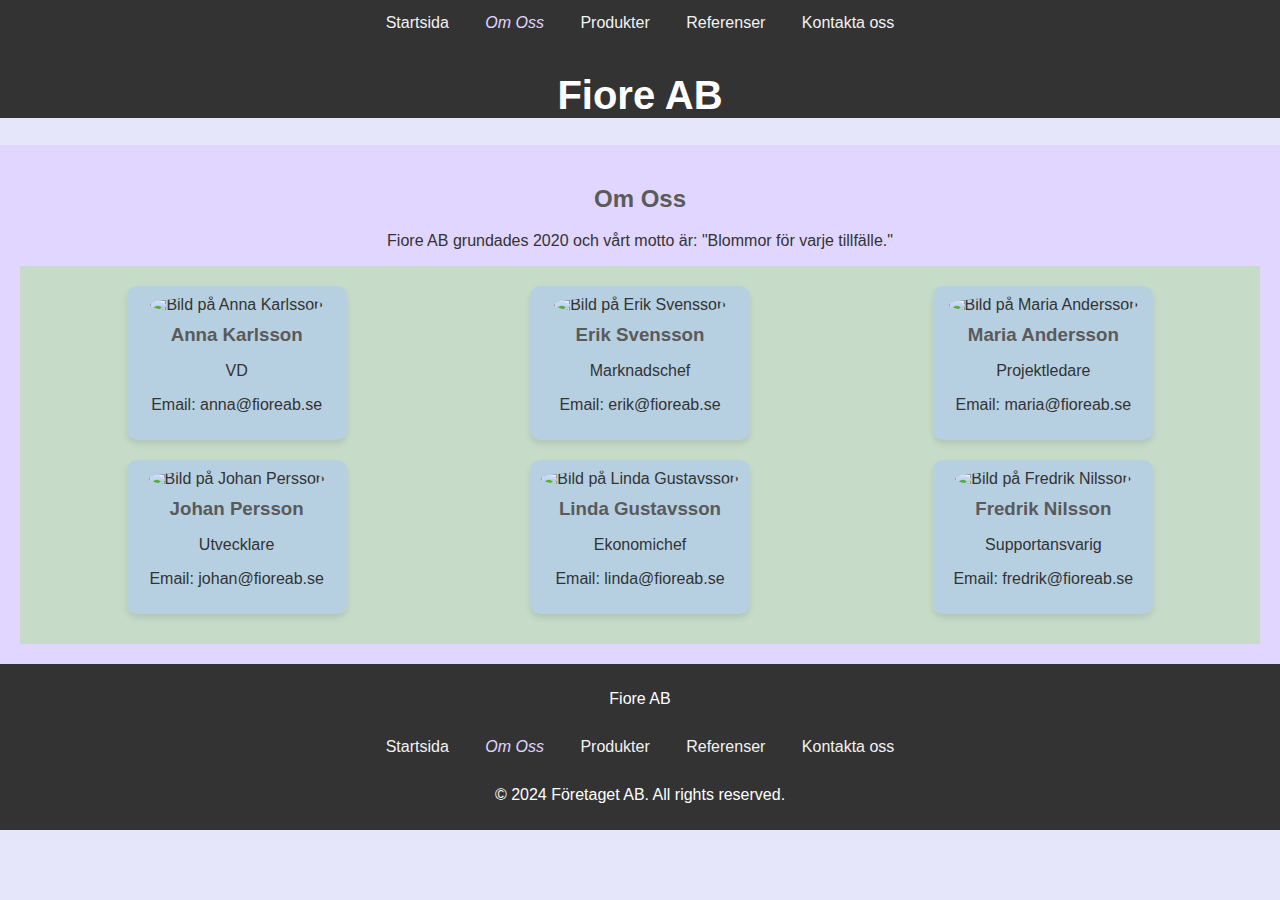
==== commit 2904a8df: "slutliga kod" ====
--- a/about.html
+++ b/about.html
@@ -10,20 +10,15 @@
     <header>
 
         <nav>
-            <ul>
-                <li><a href="index.html">Startsida</a></li>
-                <li><a href="about.html">Om oss</a></li>
-                <li><a href="products.html">Produkter</a></li>
-                <li><a href="referenser.html">Referenser</a></li>
-                <li><a href="contact.html">Kontakta oss</a></li>
-            </ul>
+            <a href="index.html">Startsida</a>
+            <a href="about.html" class="navselected">Om Oss</a>
+            <a href="products.html">Produkter</a>
+            <a href="referenser.html">Referenser</a>
+            <a href="contact.html">Kontakta oss</a>
         </nav>
         
 
-        <div class="logo">
-            <img src="https://i.imghippo.com/files/dwm9R1729292597.jpg" 
-            alt="Fiore AB Logo" 
-            style="width: 100px;"> 
+        <div class="logo"> 
             <h1>Fiore AB</h1>
         </div>
         
@@ -79,22 +74,18 @@
     <footer>
         <div class="footer-content">
             <div class="footer-logo">
-                <img src="https://i.imghippo.com/files/dwm9R1729292597.jpg" alt="Företagslogga">
                 <p>Fiore AB</p>
-
             </div>
-            <nav class="footer-nav">
-                <ul>
-                    <li><a href="index.html">Startsida</a></li>
-                    <li><a href="about.html">Om oss</a></li>
-                    <li><a href="products.html">Produkter</a></li>
-                    <li><a href="referenser.html">Referenser</a></li>
-                    <li><a href="contact.html">Kontakta oss</a></li>
-                </ul>
+            <nav>
+                <a href="index.html">Startsida</a>
+                <a href="about.html" class="navselected">Om Oss</a>
+                <a href="products.html">Produkter</a>
+                <a href="referenser.html">Referenser</a>
+                <a href="contact.html">Kontakta oss</a>
             </nav>
         </div>
         <p>&copy; 2024 Företaget AB. All rights reserved.</p>
     </footer>
     
 </body>
-</html>+</html>
--- a/style.css
+++ b/style.css
@@ -4,48 +4,70 @@
     color: #333;
     margin: 0;
     padding: 0;
-    
 }
 
 header {
     background-color: #333; 
     color: white;
-    padding: 10px 0;
-    text-align: center;
-}
-
-header .logo h1 {
-    margin: 0;
-}
-
-nav ul {
-    list-style: none;
-    margin: 0;
-    padding: 0;
-}
-
-nav ul li {
-    display: inline;
-    margin: 0 15px;
-}
-
-a {
-    color: white;
+    text-align: center;
+}
+
+header h1 {
+    font-size: 40px;
+}
+
+
+nav a{
+    display: inline-block;
+    color: #f2f2f2;
+    padding: 14px 16px;
     text-decoration: none;
 }
 
-a:hover {
-    text-decoration: underline;
-    color: rgb(237, 223, 110);
+nav a:hover {
+    background-color: #5a5a5a;
+}
+
+.navselected{
+    color: #e0d6ff;
     font-style: italic;
 }
 
+
+#main {
+    display: flex;
+    flex-direction: column;
+    align-items: center;
+    text-align: center;
+    padding: 1em;
+}
+
+#main h2 {
+    font-size: 40px;
+}
+
+#main p {
+    font-size: 30px;
+    width: 50%;
+}
+
+#main a {
+    display: flex;
+    justify-content: center;
+}
+
+#main a img{
+    width: 50%;
+    border-radius: 30%;
+    border-style: double;
+    border-color: black;
+    border-width: 10px;
+}
+
 .about {
-    padding: 40px 20px;
-    background-color: #e0d6ff; 
-    text-align: center;
-    flex: 1; 
-    min-height: 100vh; 
+    padding: 20px;
+    background-color: #e0d6ff;
+    text-align: center;
 }
 
 .about h2 {
@@ -59,6 +81,85 @@
     gap: 20px;
     padding: 20px;
     background-color: #C6DCC9; 
+}
+
+.prodtext{
+    display: flex;
+    text-align: center;
+    justify-content: center;
+    margin-bottom: 2em;
+}
+
+.prodtext .title{
+    width: 80%;
+    border-style: groove;
+    border-radius: 100%;
+    border-color: #e0d6ff;
+    background-color: #b6d0e2;
+    font-size: 1.2em;
+    font-style: italic;
+    font-weight: bolder;
+}
+
+#products {
+    display: flex;
+    flex-flow: row wrap;
+    justify-content: space-around;
+}
+
+.product {
+    background-color: #e0d6ff;
+    text-align: center;
+    flex-basis: 80%;
+    margin-bottom: 3em;
+    padding: 1em;
+}
+
+.product h3 {
+    border-style: ridge;
+    background-color: #b6d0e2;
+    font-size: 1.5em;
+}
+
+.product img {
+    width: 80%;
+}
+
+.product .buy {
+    width: 5em;
+    height: 3em;
+    background-color: #C6DCC9;
+    border-style: ridge;
+    border-radius: 25%;
+}
+
+.product .buy:active{
+    background-color: gainsboro;
+}
+
+/*Tablets*/
+@media ( 600px <= width <= 1024px) {
+    .product {
+        flex-basis: 40%;
+    }
+    .prodtext .title {
+        width: 40%; 
+    } 
+}
+
+/*Desktop*/
+@media (width > 1024px) {
+    .product {
+        flex-basis: 30%;
+    }
+    .prodtext .title {
+        width: 20%; 
+    }
+}
+
+
+#about img, #contact img {
+    max-width: 100px;
 }
 
 .team-member {
@@ -81,17 +182,6 @@
     margin: 10px 0 5px;
 }
 
-.team-member:hover {
-    transform: scale(1.15); 
-    transition: transform 0.3s ease-in-out; 
-    background-color: #e0d6ff;
-}
-.review:hover {
-    transform: scale(1.09); 
-    transition: transform 0.3s ease-in-out; 
-    background-color: #C6DCC9;
-}
-
 @media (min-width: 1024px) {
     .team {
         display: grid;
@@ -104,88 +194,62 @@
         margin-bottom: 10px;
     }
 }
-.references {
-    padding: 40px 20px;
-    background-color: #e0d6ff; 
-    text-align: center;
-}
-
-.references h2 {
-    color: #5a5a5a;
-    margin-bottom: 30px;
-}
-
-.review {
-    background-color: #B6D0E2; 
-    border-radius: 10px;
-    box-shadow: 0 4px 6px rgba(0, 0, 0, 0.1);
-    padding: 20px;
-    margin: 20px auto;
-    max-width: 600px;
-    text-align: left;
-}
-
-.review h3 {
-    color: #333;
-    margin-bottom: 10px;
-}
-
-.review p {
-    margin: 5px 0;
-}
-
 
 footer {
-    background-color: #333; 
+    background-color: #333;
     color: white;
     text-align: center;
-    padding: 20px;
-}
-
-.footer-content {
-    display: flex; 
-    align-items: center; 
-    justify-content: center; 
-}
-
-.footer-logo {
-    
-        display: flex;
-        align-items: center;
-}
-
-.footer-logo img {
-    width: 50px; 
-    height: 50px; 
-    border-radius: 50%;
-    margin-right: 10px; 
-}
-
-.footer-nav {
-    display: flex; 
-}
-
-.footer-nav ul {
-    list-style: none;
-    margin: 0;
-    padding: 0;
-}
-
-.footer-nav ul li {
-    display: inline; 
-    margin: 0 15px; 
-}
-
-
-
-.logo {
-    display: flex; 
-    align-items: center; 
-}
-
-.logo img {
-    width: 40px; 
-    height: 90px; 
-    border-radius: 50%; 
-    margin-right: 10px; 
+    padding: 10px;
+    position: relative;
+    bottom: 0;
+}
+
+#kontakta-oss{
+    display: flex;
+    align-items: center;
+    justify-content: space-evenly;
+}
+
+.forum{
+    display: flex;
+    flex-direction: column;
+    align-items: start;
+    gap: 10px;
+}
+
+.contact-inputs{
+    width: 400px;
+    height: 50px;
+    border: none;
+    padding-left: 25px;
+    border-radius: 50px;
+}
+
+.forum textarea{
+    height: 140px;
+    padding-top: 15px;
+    border-radius: 20px;
+}
+
+.forum button{
+    display: flex;
+    align-items: center;
+    margin-top: 10px;
+    padding: 15px 30px;
+    font-size: 20px;
+    color: white;
+    border-radius: 50px;
+    background: linear-gradient(#3e7c46, #08e125);
+    cursor: pointer;
+}
+
+.företag-info{
+    border: solid black;
+    border-radius: 30px;
+    padding: 40px 30px;
+    background: lightblue;
+}
+
+.kontor-bild{
+    width: 310px;
 }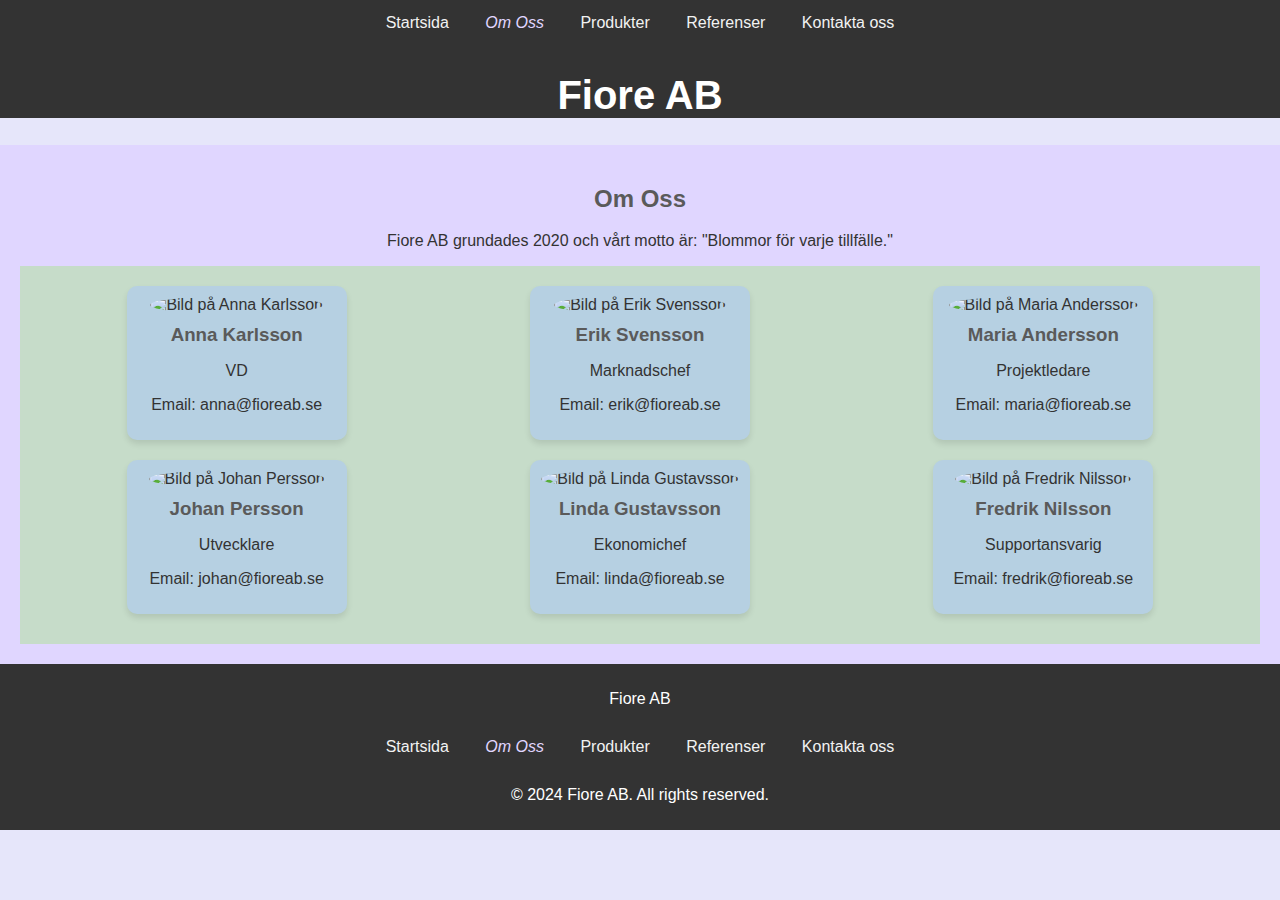
==== commit ffb6ffc6: "." ====
--- a/about.html
+++ b/about.html
@@ -84,7 +84,7 @@
                 <a href="contact.html">Kontakta oss</a>
             </nav>
         </div>
-        <p>&copy; 2024 Företaget AB. All rights reserved.</p>
+        <p>&copy; 2024 Fiore AB. All rights reserved.</p>
     </footer>
     
 </body>
--- a/style.css
+++ b/style.css
@@ -62,6 +62,15 @@
     border-style: double;
     border-color: black;
     border-width: 10px;
+}
+
+#pics {
+    display: flex;
+    justify-content: space-around;
+    margin-top: 20px;
+}
+#pics img {
+    width: 20%;
 }
 
 .about {
